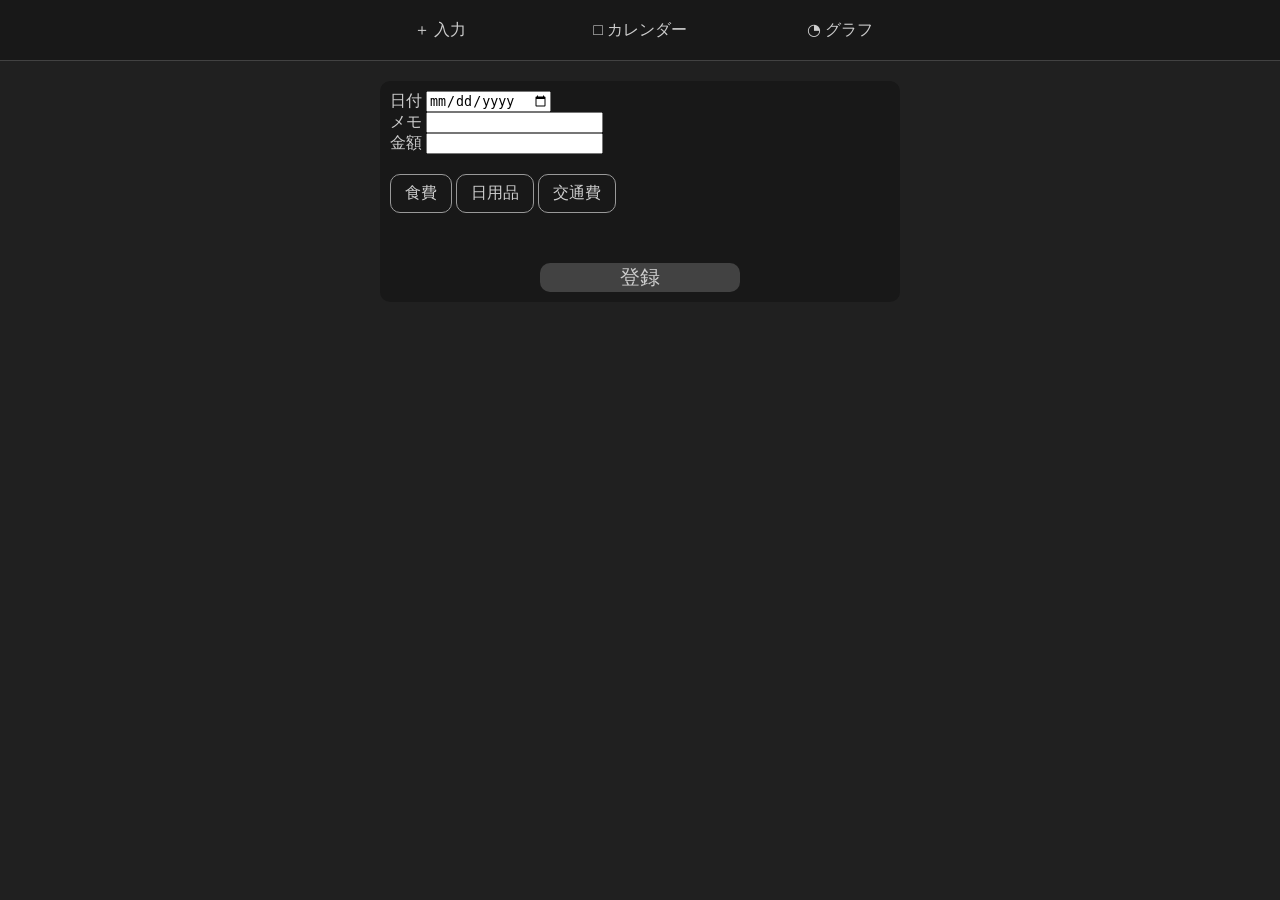
==== templates/index.html @ 5efae626 "fix: カテゴリ―選択" ====
<!doctype html>
<html lang="ja">
  <head>
    <meta charset="UTF-8">
    <meta name="viewport" content="width=device-width, initial-scale=1.0">
    <link rel="stylesheet" href="/static/style.css">
    <title>家計簿</title>
  </head>
  
  <body class="top">


    <nav> 
      <a class="menu" href="/">＋ 入力</a> 
      <a class="menu" href="/calendar">□ カレンダー</a>
      <a class="menu" href="/graph">◔ グラフ</a>
    </nav>
    
    <form class="board" method="post">

      
      <div>
        <label for="date">日付</label>
        <input
          id="date"
          name="date"
          type="date"
          required
        >
      </div>

      <div>
        <label for="memo">メモ</label>
        <input id="memo" name="memo" type="text" required>
      </div>
      
      <div>
        <label for="amount">金額</label>
        <input id="amount"
          name="amount"
          type="number"
          min="1"
          required
        >
      </div>


      <div class="category-list">
        <label class="category-button">
          <input type="radio" name="category" value="食費" required>
          <span>食費</span>
        </label>

        <label class="category-button">
          <input type="radio" name="category" value="日用品" required>
          <span>日用品</span>
        </label>
        
        <label class="category-button">
          <input type="radio" name="category" value="交通費" required>
          <span>交通費</span>
        </label>
        
      </div>

      <button type="submit">登録</button>



    
    </form>
  
  </body>
</html>
---- static/style.css ----
:root {
    --bg: rgb(24, 24, 24);
    --white: #cdcdcd;
    --line: #424242;

}

.top {background-color: rgb(32, 32, 32);
    color: var(--white);
    margin: 0} 

nav {margin: 0;
    justify-content: center;
    display: flex;
    margin: auto;
    top: 0;
    gap: 10px;
    background-color: var(--bg);
    height: 40px;
    padding: 10px 5% 10px 5%;
    border-bottom: solid 1px var(--line);
}


.menu {margin-bottom: 10px;
    width: 30%;
    max-width: 150px;
    padding: 10px 20px 30px 20px;
    background-color:  var(--bg);    
    text-align: center;
    border: none;
}

a {text-decoration: none;
    color: var(--white);}


.board  {background-color: var(--bg);
    align-items: center;
    margin: 20px auto 10px;
    padding: 10px; 
    width: 70%;
    max-width: 500px;
    border-radius: 10px;
}


.board > button {display: block;
    margin: 50px auto 0px;
    width: 200px;
    background-color: var(--line);
    border-radius: 10px;
    border: none;
    font-size: 20px;
    color: var(--white);}



.record {background-color: var(--bg);
        margin: 15px auto 0;
        width: 80%;
        padding: 5px;
        border-radius: 10px;
        max-width: 500px;
}

.record h2 {margin: 0;
            padding-left: 10%;}


/* カテゴリー*/

.category-list {
    margin-top: 20px;}

.category-button input {
  display: none;
}

.category-button span {
  display: inline-block;
  padding: 8px 14px;
  border: 1px solid #999;
  border-radius: 10px;
  cursor: pointer;
}

.category-button input:checked + span {
  border: 2px solid #000;
  background-color: white;
  color: black;
  font-weight: bold;
}

@media (max-width: 600px) {
    nav {
        gap: 4px;
        padding: 8px;
    }

    .menu {
        flex: 1;
        width: 30%;
        padding: 8px 4px;
        font-size: 14px;
    }

    .board,
    .record {
        margin: 0;
        width: calc(100% - 24px);
        padding: 14px;
    }
}

@media (max-width: 360px) {
    .menu {
        font-size: 12px;
    }
}
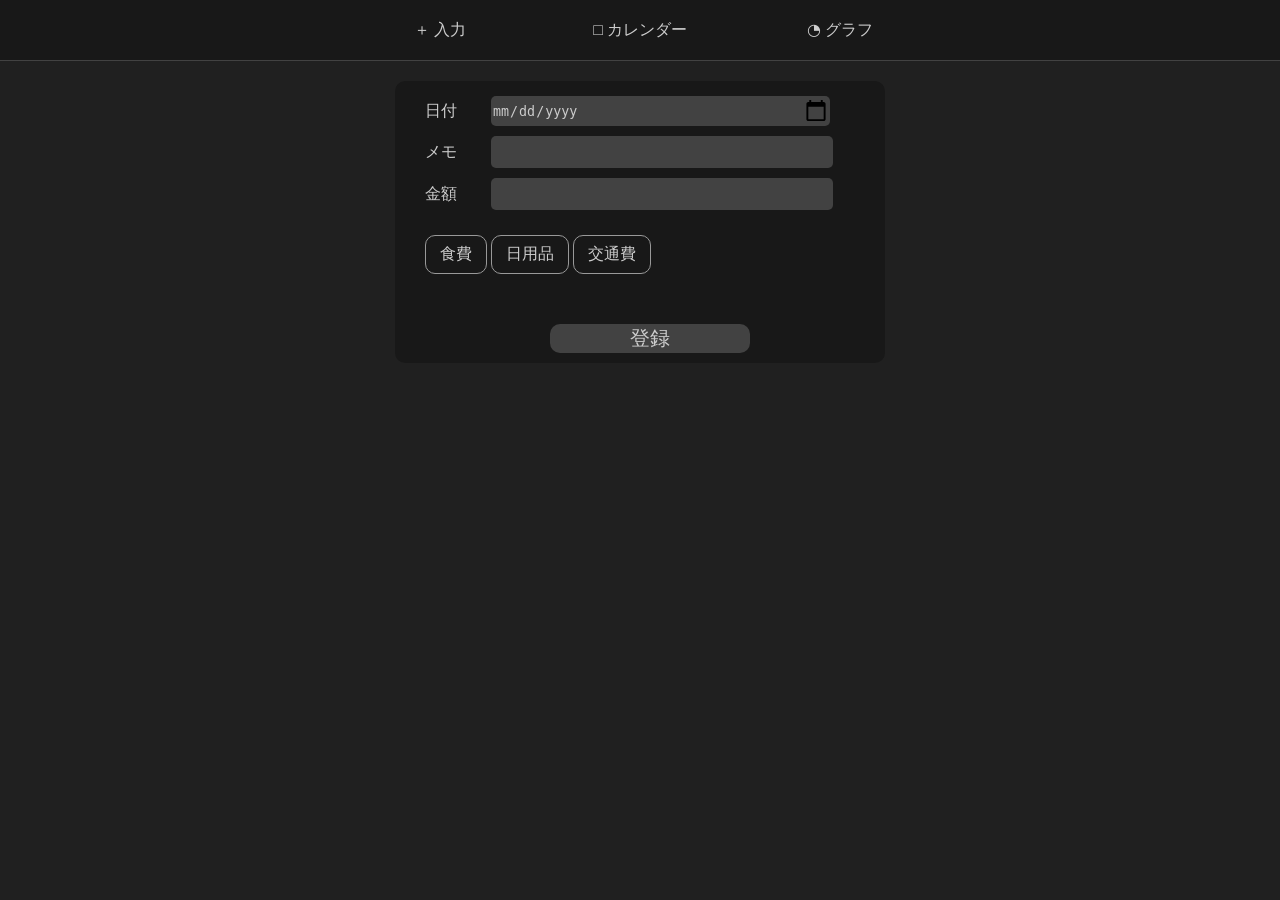
==== commit 817fd076: "fix: 入力UIの整形" ====
--- a/templates/index.html
+++ b/templates/index.html
@@ -22,6 +22,7 @@
       <div>
         <label for="date">日付</label>
         <input
+          class="input"
           id="date"
           name="date"
           type="date"
@@ -31,12 +32,14 @@
 
       <div>
         <label for="memo">メモ</label>
-        <input id="memo" name="memo" type="text" required>
+        <input class="input" id="memo" name="memo" type="text" required>
       </div>
       
       <div>
         <label for="amount">金額</label>
-        <input id="amount"
+        <input
+          class="input"
+          id="amount"
           name="amount"
           type="number"
           min="1"
--- a/static/style.css
+++ b/static/style.css
@@ -38,12 +38,12 @@
 .board  {background-color: var(--bg);
     align-items: center;
     margin: 20px auto 10px;
-    padding: 10px; 
+    padding: 10px 10px 10px 30px; 
     width: 70%;
-    max-width: 500px;
+    max-width: 450px;
     border-radius: 10px;
+    
 }
-
 
 .board > button {display: block;
     margin: 50px auto 0px;
@@ -54,19 +54,23 @@
     font-size: 20px;
     color: var(--white);}
 
-
-
-.record {background-color: var(--bg);
-        margin: 15px auto 0;
-        width: 80%;
-        padding: 5px;
-        border-radius: 10px;
-        max-width: 500px;
+/* 日付 */
+input[type="date"]::-webkit-calendar-picker-indicator {
+    width: 24px;
+    height: 24px;
+    cursor: pointer;
 }
 
-.record h2 {margin: 0;
-            padding-left: 10%;}
-
+/* 入力ボックス */
+.input {
+    width: 75%;
+    height: 30px;
+    margin: 5px auto 5px 30px;
+    background-color: var(--line);
+    border: none;
+    border-radius: 5px;
+    color: var(--white);
+}
 
 /* カテゴリー*/
 
@@ -91,6 +95,21 @@
   color: black;
   font-weight: bold;
 }
+
+
+
+.record {background-color: var(--bg);
+        margin: 15px auto 0;
+        width: 80%;
+        padding: 5px;
+        border-radius: 10px;
+        max-width: 500px;
+}
+
+.record h2 {margin: 0;
+            padding-left: 10%;}
+
+
 
 @media (max-width: 600px) {
     nav {
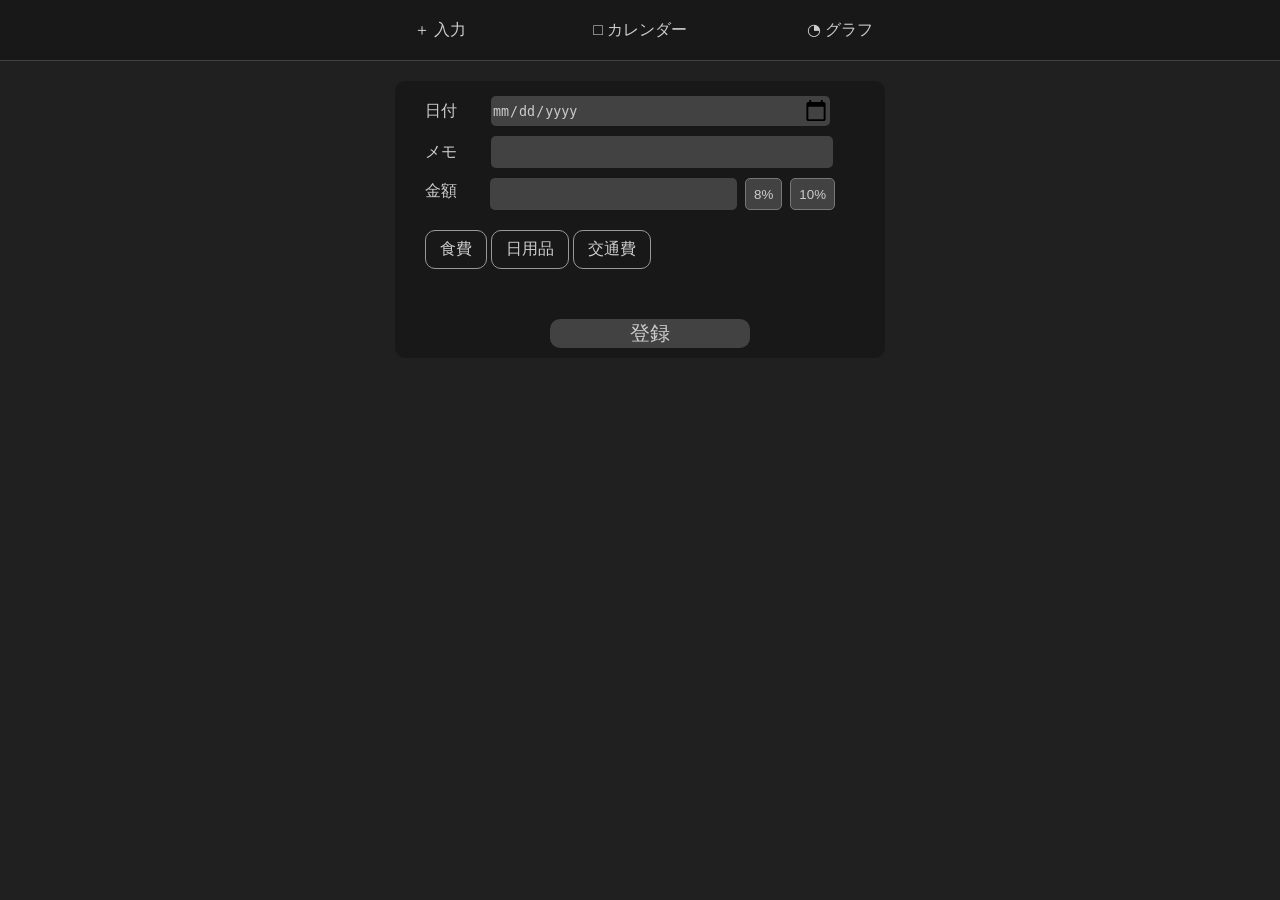
==== commit cda348f4: "add: 税込みを求めるボタンの追加" ====
--- a/templates/index.html
+++ b/templates/index.html
@@ -35,16 +35,22 @@
         <input class="input" id="memo" name="memo" type="text" required>
       </div>
       
-      <div>
+      <div class="amount">
         <label for="amount">金額</label>
-        <input
-          class="input"
-          id="amount"
-          name="amount"
-          type="number"
-          min="1"
-          required
-        >
+        <div class="amount-input">
+          <input
+            class="input"
+            id="amount"
+            name="amount"
+            type="number"
+            inputmode="numeric"
+            min="1"
+            step="1"
+            required
+          >
+          <button class="add-tax" type="button" data-tax-rate="1.08">8%</button>
+          <button class="add-tax" type="button" data-tax-rate="1.1">10%</button>
+        </div>
       </div>
 
 
@@ -73,5 +79,6 @@
     
     </form>
   
+    <script src="/static/script.js"></script>
   </body>
 </html>
--- a/static/style.css
+++ b/static/style.css
@@ -72,6 +72,46 @@
     color: var(--white);
 }
 
+.amount {
+    display: flex;
+    align-items: center;
+    gap: 8px;
+}
+
+.amount > label {
+    flex-shrink: 0;
+}
+
+.amount-input {
+    display: flex;
+    align-items: center;
+    gap: 8px;
+    flex: 1;
+    min-width: 0;
+    width: auto;
+    margin: 5px 40px 0px 0px;
+}
+
+.amount-input .input {
+    flex: 1;
+    min-width: 0;
+    width: 40%;
+    margin: 0px;
+    margin-left: 25px;
+}
+
+.amount-input button {
+    flex-shrink: 0;
+    min-height: 32px;
+    padding: 4px 8px;
+    color: var(--white);
+    background-color: var(--line);
+    border: 1px solid #777;
+    border-radius: 5px;
+    white-space: nowrap;
+    cursor: pointer;
+}
+
 /* カテゴリー*/
 
 .category-list {
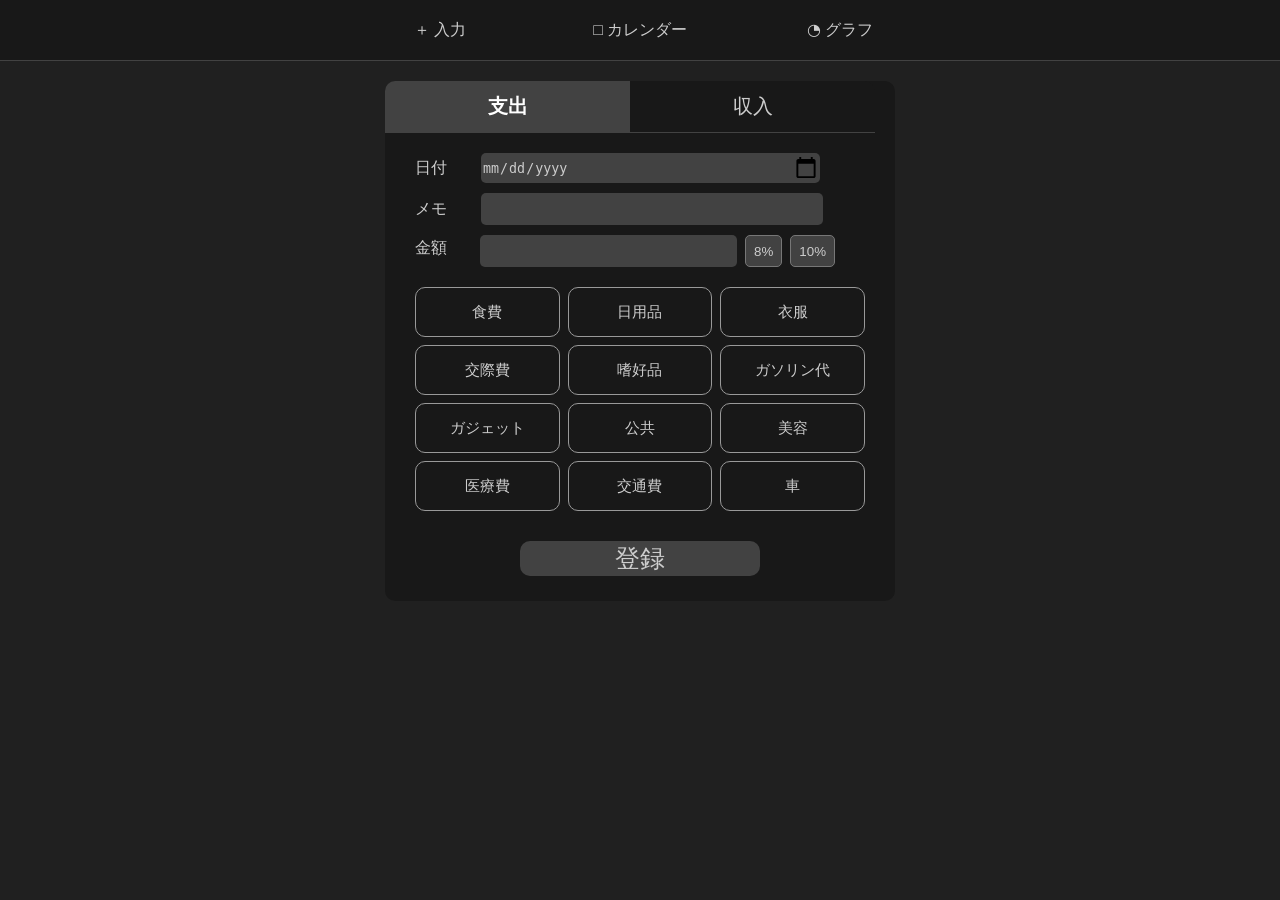
==== commit 8cf06120: "add: カテゴリーを選択可能に" ====
--- a/templates/index.html
+++ b/templates/index.html
@@ -16,9 +16,27 @@
       <a class="menu" href="/graph">◔ グラフ</a>
     </nav>
     
+
+
     <form class="board" method="post">
 
-      
+      <div class="tabs">
+        <label>
+          <input type="radio"
+            name="transaction_type"
+            value="expense"
+            checked>
+          <span>支出</span>
+        </label>
+
+        <label>
+          <input type="radio"
+            name="transaction_type"
+            value="income">
+          <span>収入</span>
+        </label>
+      </div>
+        
       <div>
         <label for="date">日付</label>
         <input
@@ -66,11 +84,57 @@
         </label>
         
         <label class="category-button">
+          <input type="radio" name="category" value="衣服" required>
+          <span>衣服</span>
+        </label>
+        
+        <label class="category-button">
+          <input type="radio" name="category" value="交際費" required>
+          <span>交際費</span>
+        </label>
+        
+        <label class="category-button">
+          <input type="radio" name="category" value="嗜好品" required>
+          <span>嗜好品</span>
+        </label>
+
+        <label class="category-button">
+          <input type="radio" name="category" value="ガソリン代" required>
+          <span>ガソリン代</span>
+        </label>
+
+        <label class="category-button">
+          <input type="radio" name="category" value="ガジェット" required>
+          <span>ガジェット</span>
+        </label>
+
+        <label class="category-button">
+          <input type="radio" name="category" value="公共" required>
+          <span>公共</span>
+        </label>
+
+        <label class="category-button">
+          <input type="radio" name="category" value="美容" required>
+          <span>美容</span>
+        </label>
+
+        <label class="category-button">
+          <input type="radio" name="category" value="医療費" required>
+          <span>医療費</span>
+        </label>
+
+        <label class="category-button">
           <input type="radio" name="category" value="交通費" required>
           <span>交通費</span>
         </label>
+
+        <label class="category-button">
+          <input type="radio" name="category" value="車" required>
+          <span>車</span>
+        </label>
+
+      </div>
         
-      </div>
 
       <button type="submit">登録</button>
 
--- a/static/style.css
+++ b/static/style.css
@@ -21,6 +21,36 @@
     border-bottom: solid 1px var(--line);
 }
 
+.tabs {
+    display: flex;
+    border-bottom: solid 1px var(--line);
+    font-size: 20px;
+    margin: -10px -10px 15px -30px;
+    overflow: hidden;
+    border-radius: 10px 10px 0 0;
+}
+
+.tabs > label {
+    flex: 1;
+}
+
+.tabs > label input {
+    display: none;
+}
+
+.tabs > label span {
+    display: block;
+    cursor: pointer;
+    padding: 12px 0;
+    text-align: center;
+    background-color: var(--bg);
+}
+
+.tabs > label input:checked + span {
+    background-color: var(--line);
+    color: white;
+    font-weight: bold;
+}
 
 .menu {margin-bottom: 10px;
     width: 30%;
@@ -38,7 +68,7 @@
 .board  {background-color: var(--bg);
     align-items: center;
     margin: 20px auto 10px;
-    padding: 10px 10px 10px 30px; 
+    padding: 10px 30px 10px 30px; 
     width: 70%;
     max-width: 450px;
     border-radius: 10px;
@@ -46,12 +76,12 @@
 }
 
 .board > button {display: block;
-    margin: 50px auto 0px;
-    width: 200px;
+    margin: 30px auto 15px;
+    width: 240px;
     background-color: var(--line);
     border-radius: 10px;
     border: none;
-    font-size: 20px;
+    font-size: 25px;
     color: var(--white);}
 
 /* 日付 */
@@ -89,7 +119,7 @@
     flex: 1;
     min-width: 0;
     width: auto;
-    margin: 5px 40px 0px 0px;
+    margin: 5px 30px 0px 0px;
 }
 
 .amount-input .input {
@@ -115,23 +145,34 @@
 /* カテゴリー*/
 
 .category-list {
-    margin-top: 20px;}
+    display: grid;
+    grid-template-columns: repeat(3, minmax(0, 1fr));
+    gap: 8px;
+    margin-top: 20px;
+}
 
 .category-button input {
   display: none;
 }
 
 .category-button span {
-  display: inline-block;
+  display: flex;
+  justify-content: center;
+  align-items: center;
+  width: 100%;
+  min-height: 50px;
+  box-sizing: border-box;
   padding: 8px 14px;
   border: 1px solid #999;
   border-radius: 10px;
   cursor: pointer;
+  font-size: 15px;
+  text-align: center;
 }
 
 .category-button input:checked + span {
   border: 2px solid #000;
-  background-color: white;
+  background-color: var(--white);
   color: black;
   font-weight: bold;
 }
@@ -168,7 +209,12 @@
     .record {
         margin: 0;
         width: calc(100% - 24px);
-        padding: 14px;
+        padding: 14px 16px 14px 14px;
+    }
+
+    .tabs {
+        margin: -14px -14px 15px;
+        border-radius: 0px;
     }
 }
 
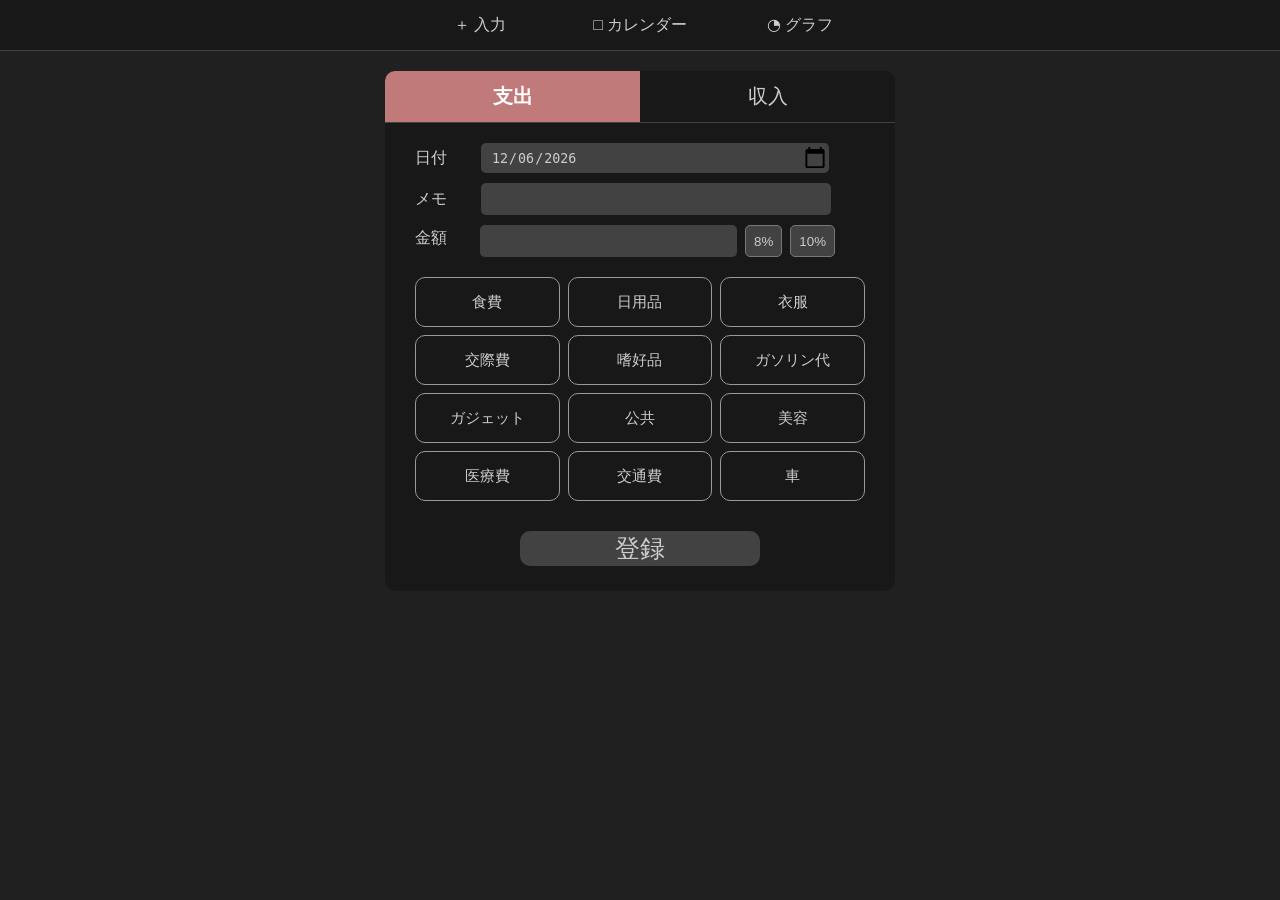
==== commit 94b0914c: "fix: スマホ表示時のナビゲーションの制限" ====
--- a/templates/index.html
+++ b/templates/index.html
@@ -7,7 +7,7 @@
     <title>家計簿</title>
   </head>
   
-  <body class="top">
+  <body class="top input-page">
 
 
     <nav> 
@@ -23,16 +23,16 @@
       <div class="tabs">
         <label>
           <input type="radio"
-            name="transaction_type"
-            value="expense"
+            name="is_income"
+            value="0"
             checked>
           <span>支出</span>
         </label>
 
         <label>
           <input type="radio"
-            name="transaction_type"
-            value="income">
+            name="is_income"
+            value="1">
           <span>収入</span>
         </label>
       </div>
--- a/static/style.css
+++ b/static/style.css
@@ -2,6 +2,8 @@
     --bg: rgb(24, 24, 24);
     --white: #cdcdcd;
     --line: #424242;
+    --expense: #c17a7a;
+    --income: #7d8ec7;
 
 }
 
@@ -9,23 +11,38 @@
     color: var(--white);
     margin: 0} 
 
-nav {margin: 0;
+/* ナビゲーション */
+nav {margin-bottom: 0;
     justify-content: center;
     display: flex;
-    margin: auto;
     top: 0;
     gap: 10px;
     background-color: var(--bg);
-    height: 40px;
-    padding: 10px 5% 10px 5%;
+    height: 50px;
+    padding: 0;
     border-bottom: solid 1px var(--line);
 }
+
+.menu {
+    display: flex;
+    width: 30%;
+    height: auto;
+    max-width: 150px;
+    background-color:  var(--bg);
+    justify-content: center; 
+    align-items: center;
+    border: none;
+}
+
+a {text-decoration: none;
+    color: var(--white);}
+
 
 .tabs {
     display: flex;
     border-bottom: solid 1px var(--line);
     font-size: 20px;
-    margin: -10px -10px 15px -30px;
+    margin: -10px -30px 15px -30px;
     overflow: hidden;
     border-radius: 10px 10px 0 0;
 }
@@ -47,22 +64,18 @@
 }
 
 .tabs > label input:checked + span {
-    background-color: var(--line);
+    background-color: var(--expense);
     color: white;
     font-weight: bold;
 }
-
-.menu {margin-bottom: 10px;
-    width: 30%;
-    max-width: 150px;
-    padding: 10px 20px 30px 20px;
-    background-color:  var(--bg);    
-    text-align: center;
-    border: none;
-}
-
-a {text-decoration: none;
-    color: var(--white);}
+.tabs > label:last-child input:checked + span {
+    background-color: var(--income);
+    color: white;
+    font-weight: bold;
+}
+
+/* 入力欄 */
+
 
 
 .board  {background-color: var(--bg);
@@ -95,6 +108,7 @@
 .input {
     width: 75%;
     height: 30px;
+    padding-left: 10px;
     margin: 5px auto 5px 30px;
     background-color: var(--line);
     border: none;
@@ -178,31 +192,183 @@
 }
 
 
-
+/* カレンダー */
 .record {background-color: var(--bg);
         margin: 15px auto 0;
         width: 80%;
-        padding: 5px;
+        padding: 10px;
         border-radius: 10px;
         max-width: 500px;
 }
 
-.record h2 {margin: 0;
-            padding-left: 10%;}
+.record > form {
+    display: flex;
+    margin: 0;
+    justify-content: center;
+}
+
+.record > form input {
+    height: 40px;
+    background-color: var(--line);
+    color: var(--white);
+    padding: 0px 10px 0px 10px;
+    border: none;
+    font-size: 20px;
+}
+
+
+
+.record > form button {
+    background-color: var(--line);
+    color: var(--white);
+    border: none;
+    font-size: 15px;
+}
+
+/* 集計 */
+.score-head {
+    display: flex;
+    background-color: var(--line);
+    text-align: center;
+    margin: 10px 0px 10px 0px;
+    flex-wrap: wrap;
+    line-height: 25px;
+    border-radius: 10px;
+}
+
+.score-head p {
+    flex: 1;
+    font-weight: bold;
+}
+
+.score-head-expense {
+    color: var(--expense);
+    
+}
+.score-head-income {
+    color: var(--income);
+}
+
+/* カレンダータブ*/
+
+.calendar-tabs {
+    display: flex;
+    border-bottom: solid 2px var(--bg);
+    font-size: 15px;
+    margin: 0;
+    overflow: hidden;
+    border-radius: 10px 10px 0 0;
+}
+
+.calendar-tabs > label {
+    flex: 1;
+}
+
+.calendar-tabs > label input {
+    display: none;
+}
+
+.calendar-tabs > label span {
+    display: block;
+    cursor: pointer;
+    padding: 12px 0;
+    text-align: center;
+    background-color: var(--bg);
+}
+
+.calendar-tabs > label input:checked + span {
+    background-color: var(--expense);
+    color: white;
+    font-weight: bold;
+}
+
+.calendar-tabs > label:last-child input:checked + span {
+    background-color: var(--income);
+    color: white;
+    font-weight: bold;
+}
+
+/* 収支表 */
+.score-date {
+    background-color: var(--line);
+    padding: 3px 10px;
+    margin: 0px 0px 5px;
+
+}
+
+.score {
+    list-style: none;
+    margin: 0;
+    padding: 0;
+    border: solid 2px var(--line)
+    
+}
+
+.score-row {
+    display: grid;
+    grid-template-columns: 1.5fr 2fr 1.5fr;
+    font-size: 15px;
+}
+
+.score-category {
+    padding: 2px;
+    margin: 0 5px 10px 0px;
+    text-align: center;
+    border-right: solid 1px var(--line);
+}
+
+.score-memo {
+    
+    margin: 0 5px 10px 0px;
+    padding: 2px;
+    
+    text-align: center;
+    border-right: solid 1px var(--line);
+}
+.score-amount {
+    
+    margin: 0 5px 10px 0px;
+    padding: 2px;
+    
+    text-align: right;
+}
+
+
 
 
 
 @media (max-width: 600px) {
+    .top {
+        padding-bottom: 70px;
+    }
+    .input-page {
+        position: fixed;
+        inset: 0;
+        width: 100%;
+        height: 100dvh;
+        box-sizing: border-box;
+        overflow: hidden;
+  }
+
+
     nav {
+        position: fixed;
+        bottom: 0;
+        top: auto;
+
+        right: 0;
+        left: 0;
+
+        z-index:1000;
+
         gap: 4px;
-        padding: 8px;
+        height: 70px;
     }
 
     .menu {
         flex: 1;
         width: 30%;
-        padding: 8px 4px;
-        font-size: 14px;
+        font-size: 18px;
     }
 
     .board,
@@ -210,6 +376,7 @@
         margin: 0;
         width: calc(100% - 24px);
         padding: 14px 16px 14px 14px;
+        border-radius: 0;
     }
 
     .tabs {
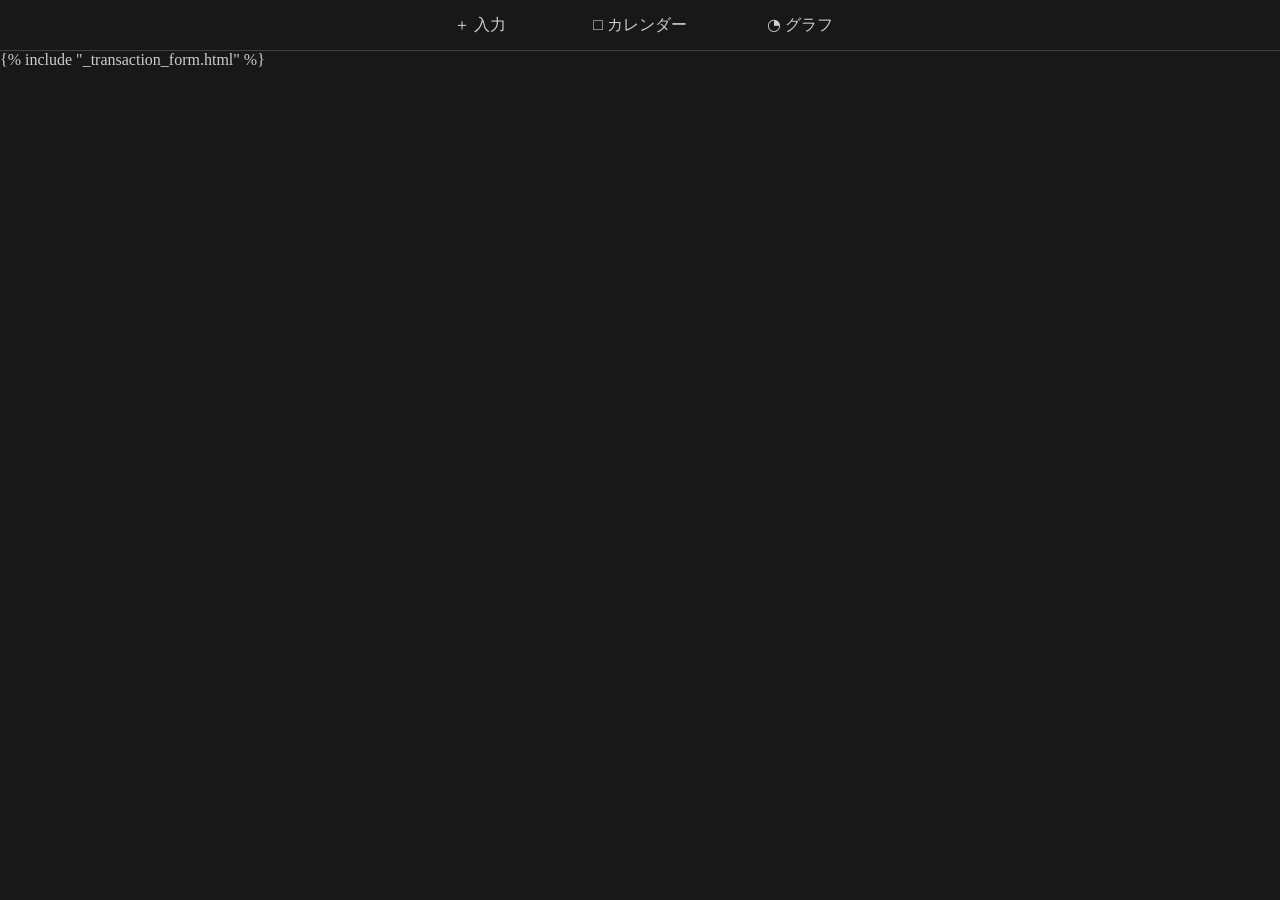
==== commit 17a72359: "style: css変数と共通タブでUIスタイルを整理" ====
--- a/templates/index.html
+++ b/templates/index.html
@@ -9,140 +9,14 @@
   
   <body class="top input-page">
 
-
     <nav> 
       <a class="menu" href="/">＋ 入力</a> 
       <a class="menu" href="/calendar">□ カレンダー</a>
       <a class="menu" href="/graph">◔ グラフ</a>
     </nav>
-    
 
+    {% include "_transaction_form.html" %}
 
-    <form class="board" method="post">
-
-      <div class="tabs">
-        <label>
-          <input type="radio"
-            name="is_income"
-            value="0"
-            checked>
-          <span>支出</span>
-        </label>
-
-        <label>
-          <input type="radio"
-            name="is_income"
-            value="1">
-          <span>収入</span>
-        </label>
-      </div>
-        
-      <div>
-        <label for="date">日付</label>
-        <input
-          class="input"
-          id="date"
-          name="date"
-          type="date"
-          required
-        >
-      </div>
-
-      <div>
-        <label for="memo">メモ</label>
-        <input class="input" id="memo" name="memo" type="text" required>
-      </div>
-      
-      <div class="amount">
-        <label for="amount">金額</label>
-        <div class="amount-input">
-          <input
-            class="input"
-            id="amount"
-            name="amount"
-            type="number"
-            inputmode="numeric"
-            min="1"
-            step="1"
-            required
-          >
-          <button class="add-tax" type="button" data-tax-rate="1.08">8%</button>
-          <button class="add-tax" type="button" data-tax-rate="1.1">10%</button>
-        </div>
-      </div>
-
-
-      <div class="category-list">
-        <label class="category-button">
-          <input type="radio" name="category" value="食費" required>
-          <span>食費</span>
-        </label>
-
-        <label class="category-button">
-          <input type="radio" name="category" value="日用品" required>
-          <span>日用品</span>
-        </label>
-        
-        <label class="category-button">
-          <input type="radio" name="category" value="衣服" required>
-          <span>衣服</span>
-        </label>
-        
-        <label class="category-button">
-          <input type="radio" name="category" value="交際費" required>
-          <span>交際費</span>
-        </label>
-        
-        <label class="category-button">
-          <input type="radio" name="category" value="嗜好品" required>
-          <span>嗜好品</span>
-        </label>
-
-        <label class="category-button">
-          <input type="radio" name="category" value="ガソリン代" required>
-          <span>ガソリン代</span>
-        </label>
-
-        <label class="category-button">
-          <input type="radio" name="category" value="ガジェット" required>
-          <span>ガジェット</span>
-        </label>
-
-        <label class="category-button">
-          <input type="radio" name="category" value="公共" required>
-          <span>公共</span>
-        </label>
-
-        <label class="category-button">
-          <input type="radio" name="category" value="美容" required>
-          <span>美容</span>
-        </label>
-
-        <label class="category-button">
-          <input type="radio" name="category" value="医療費" required>
-          <span>医療費</span>
-        </label>
-
-        <label class="category-button">
-          <input type="radio" name="category" value="交通費" required>
-          <span>交通費</span>
-        </label>
-
-        <label class="category-button">
-          <input type="radio" name="category" value="車" required>
-          <span>車</span>
-        </label>
-
-      </div>
-        
-
-      <button type="submit">登録</button>
-
-
-
-    
-    </form>
-  
     <script src="/static/script.js"></script>
   </body>
 </html>
--- a/static/style.css
+++ b/static/style.css
@@ -1,18 +1,38 @@
 :root {
+    /* color */
     --bg: rgb(24, 24, 24);
     --white: #cdcdcd;
     --line: #424242;
-    --expense: #c17a7a;
-    --income: #7d8ec7;
-
-}
-
-.top {background-color: rgb(32, 32, 32);
-    color: var(--white);
-    margin: 0} 
+    --expense: rgb(227, 123, 131);
+    --income: rgb(114, 147, 255);
+
+    /* radius */
+    --radius-sm: 5px;
+    --radius-md: 10px;
+
+    /* border */
+    --border: 1.5px solid var(--line)
+
+}
+
+.top {
+    background-color: var(--bg);
+    color: var(--white);
+    margin: 0
+} 
+
+/* 編集ページヘッダー*/
+.header {
+    border-bottom: var(--border);
+    font-size: 30px;
+    padding: 15px 0px;
+    text-align: center;
+    background-color: black;
+}
 
 /* ナビゲーション */
-nav {margin-bottom: 0;
+nav {
+    margin: 0;
     justify-content: center;
     display: flex;
     top: 0;
@@ -20,7 +40,7 @@
     background-color: var(--bg);
     height: 50px;
     padding: 0;
-    border-bottom: solid 1px var(--line);
+    border-bottom: var(--border);
 }
 
 .menu {
@@ -37,14 +57,14 @@
 a {text-decoration: none;
     color: var(--white);}
 
-
+/* 収支切り替えタブ */
 .tabs {
     display: flex;
-    border-bottom: solid 1px var(--line);
     font-size: 20px;
-    margin: -10px -30px 15px -30px;
+    margin: 10px 0px;
     overflow: hidden;
-    border-radius: 10px 10px 0 0;
+    border-radius: var(--radius-md);
+    border: var(--border);
 }
 
 .tabs > label {
@@ -75,33 +95,33 @@
 }
 
 /* 入力欄 */
-
-
-
-.board  {background-color: var(--bg);
+.board  {
+    background-color: var(--bg);
     align-items: center;
     margin: 20px auto 10px;
-    padding: 10px 30px 10px 30px; 
+    padding: 10px 30px; 
     width: 70%;
-    max-width: 450px;
-    border-radius: 10px;
+    max-width: 500px;
+    border-radius: var(--radius-md);
     
 }
 
-.board > button {display: block;
-    margin: 30px auto 15px;
+.send-button {
+    display: block;
+    margin: 20px auto 10px;
+    padding: 10px; 
     width: 240px;
     background-color: var(--line);
-    border-radius: 10px;
+    border-radius: var(--radius-md);
     border: none;
     font-size: 25px;
-    color: var(--white);}
-
-/* 日付 */
-input[type="date"]::-webkit-calendar-picker-indicator {
-    width: 24px;
-    height: 24px;
-    cursor: pointer;
+    color: var(--white);
+}
+
+/* 削除ボタン */
+.delete-button {
+    background-color: var(--expense);
+    margin-top: 0;
 }
 
 /* 入力ボックス */
@@ -112,7 +132,7 @@
     margin: 5px auto 5px 30px;
     background-color: var(--line);
     border: none;
-    border-radius: 5px;
+    border-radius: var(--radius-sm);
     color: var(--white);
 }
 
@@ -150,14 +170,20 @@
     padding: 4px 8px;
     color: var(--white);
     background-color: var(--line);
-    border: 1px solid #777;
-    border-radius: 5px;
+    border: none;
+    border-radius: var(--radius-sm);
     white-space: nowrap;
     cursor: pointer;
 }
 
+/* 日付 */
+input[type="date"]::-webkit-calendar-picker-indicator {
+    width: 24px;
+    height: 24px;
+    cursor: pointer;
+}
+
 /* カテゴリー*/
-
 .category-list {
     display: grid;
     grid-template-columns: repeat(3, minmax(0, 1fr));
@@ -177,63 +203,64 @@
   min-height: 50px;
   box-sizing: border-box;
   padding: 8px 14px;
-  border: 1px solid #999;
-  border-radius: 10px;
+  border: var(--border);
+  border-radius: var(--radius-md);
   cursor: pointer;
   font-size: 15px;
   text-align: center;
 }
 
 .category-button input:checked + span {
-  border: 2px solid #000;
+  border: var(--border);
   background-color: var(--white);
   color: black;
   font-weight: bold;
 }
 
-
-/* カレンダー */
-.record {background-color: var(--bg);
-        margin: 15px auto 0;
-        width: 80%;
-        padding: 10px;
-        border-radius: 10px;
-        max-width: 500px;
+/* 一覧表示 */
+.record {
+    background-color: var(--bg);
+    margin: 15px auto 0;
+    width: 80%;
+    padding: 10px;
+    border-radius: var(--radius-md);
+    max-width: 560px;
 }
 
 .record > form {
     display: flex;
-    margin: 0;
+    margin: 0px 0px 8px 0px;
     justify-content: center;
+
 }
 
 .record > form input {
     height: 40px;
     background-color: var(--line);
     color: var(--white);
-    padding: 0px 10px 0px 10px;
+    padding: 0px 10px;
     border: none;
     font-size: 20px;
 }
 
 
-
-.record > form button {
+.record > form > button {
     background-color: var(--line);
     color: var(--white);
     border: none;
     font-size: 15px;
 }
+
 
 /* 集計 */
 .score-head {
     display: flex;
     background-color: var(--line);
     text-align: center;
-    margin: 10px 0px 10px 0px;
+    margin: 10px 0px;
     flex-wrap: wrap;
     line-height: 25px;
-    border-radius: 10px;
+    border-radius: var(--radius-md);
 }
 
 .score-head p {
@@ -249,98 +276,140 @@
     color: var(--income);
 }
 
-/* カレンダータブ*/
-
-.calendar-tabs {
-    display: flex;
-    border-bottom: solid 2px var(--bg);
-    font-size: 15px;
-    margin: 0;
-    overflow: hidden;
-    border-radius: 10px 10px 0 0;
-}
-
-.calendar-tabs > label {
-    flex: 1;
-}
-
-.calendar-tabs > label input {
-    display: none;
-}
-
-.calendar-tabs > label span {
-    display: block;
-    cursor: pointer;
-    padding: 12px 0;
-    text-align: center;
-    background-color: var(--bg);
-}
-
-.calendar-tabs > label input:checked + span {
-    background-color: var(--expense);
-    color: white;
-    font-weight: bold;
-}
-
-.calendar-tabs > label:last-child input:checked + span {
-    background-color: var(--income);
-    color: white;
-    font-weight: bold;
-}
-
 /* 収支表 */
-.score-date {
-    background-color: var(--line);
-    padding: 3px 10px;
-    margin: 0px 0px 5px;
-
-}
-
 .score {
     list-style: none;
     margin: 0;
     padding: 0;
-    border: solid 2px var(--line)
+    border: var(--border);
     
 }
 
+.score-date {
+    background-color: var(--line);
+    padding: 3px 10px;
+    margin: 0;
+
+}
+
 .score-row {
+    font-size: 15px;
+}
+
+.score-row[hidden], .score-date[hidden] {
+    display: none;
+}
+
+.score-row-link {
     display: grid;
     grid-template-columns: 1.5fr 2fr 1.5fr;
-    font-size: 15px;
+    padding: 6px 10px 6px 0px;
+    color: inherit;
 }
 
 .score-category {
     padding: 2px;
-    margin: 0 5px 10px 0px;
-    text-align: center;
-    border-right: solid 1px var(--line);
+    margin: 0;
+    text-align: center;
+    border-right: var(--border);
 }
 
 .score-memo {
-    
-    margin: 0 5px 10px 0px;
     padding: 2px;
-    
-    text-align: center;
-    border-right: solid 1px var(--line);
+    margin: 0;
+    text-align: center;
+    border-right: var(--border);
 }
 .score-amount {
-    
-    margin: 0 5px 10px 0px;
     padding: 2px;
-    
+    margin: 0;
     text-align: right;
 }
 
-
-
+/* グラフ */
+.graph-panel[hidden] {
+    display: none;
+}
+
+.graph-panel h1 {
+    margin: 0;
+    padding: 4px;
+    font-size: 20px;
+    text-align: center;
+    color: var(--white);
+}
+
+.pie-chart-container {
+    display: flex;
+    align-items: center;
+    gap: 25px;
+    margin: 25px 0;
+}
+
+.pie-chart {
+    width: 220px;
+    height: 220px;
+    flex-shrink: 0;
+    border-radius: 50%;
+}
+
+.pie-legend {
+    flex: 1;
+    padding: 0;
+    list-style: none;
+    border: var(--border);
+    background-color: var(--bg);
+    font-size: 14px;
+}
+
+.pie-legend-row {
+    display: grid;
+    align-items: center;
+    grid-template-columns: 15px 1.5fr 2fr;
+    padding: 8px 15px;
+    border-bottom: var(--border);
+}
+
+.pie-legend-row:last-child {
+    border: none;
+}
+
+.pie-legend-color {
+    width: 14px;
+    height: 14px;
+    border-radius: var(--radius-sm);
+}
+
+.pie-legend-category {
+    padding-left: 10px;
+}
+
+.pie-legend-amount {
+    text-align: right;
+    white-space: nowrap;
+}
 
 
 @media (max-width: 600px) {
     .top {
         padding-bottom: 70px;
-    }
+        background-color: var(--bg);
+    }
+
+    nav {
+        position: fixed;
+        bottom: 0;
+        top: auto;
+        border-top: var(--border);
+        right: 0;
+        left: 0;
+
+        z-index:1000;
+
+        gap: 4px;
+        height: 70px;
+    }
+
     .input-page {
         position: fixed;
         inset: 0;
@@ -348,21 +417,6 @@
         height: 100dvh;
         box-sizing: border-box;
         overflow: hidden;
-  }
-
-
-    nav {
-        position: fixed;
-        bottom: 0;
-        top: auto;
-
-        right: 0;
-        left: 0;
-
-        z-index:1000;
-
-        gap: 4px;
-        height: 70px;
     }
 
     .menu {
@@ -379,9 +433,17 @@
         border-radius: 0;
     }
 
-    .tabs {
-        margin: -14px -14px 15px;
-        border-radius: 0px;
+    .pie-chart-container {
+        flex-direction: column;
+    }
+
+    .pie-chart {
+        width: 200px;
+        height: 200px;
+    }
+
+    .pie-legend {
+        width: 100%;
     }
 }
 
@@ -390,3 +452,4 @@
         font-size: 12px;
     }
 }
+
